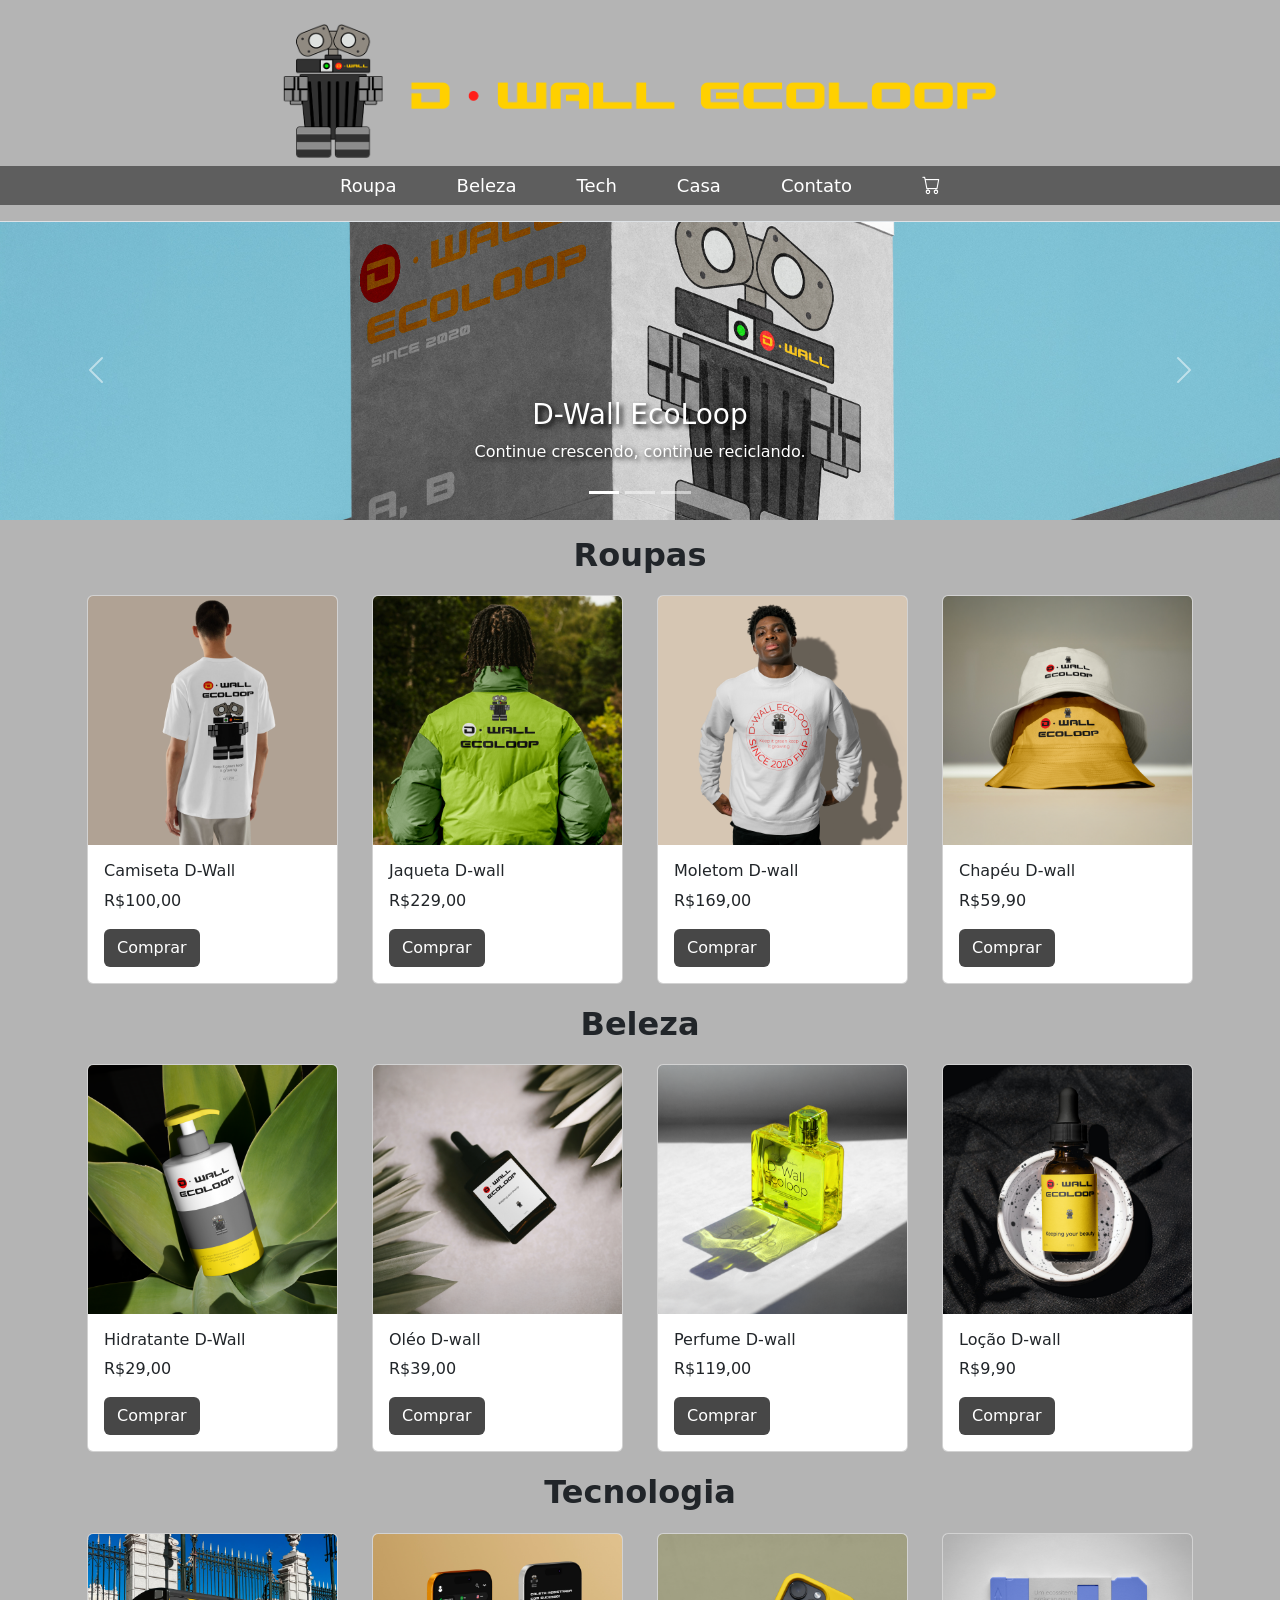
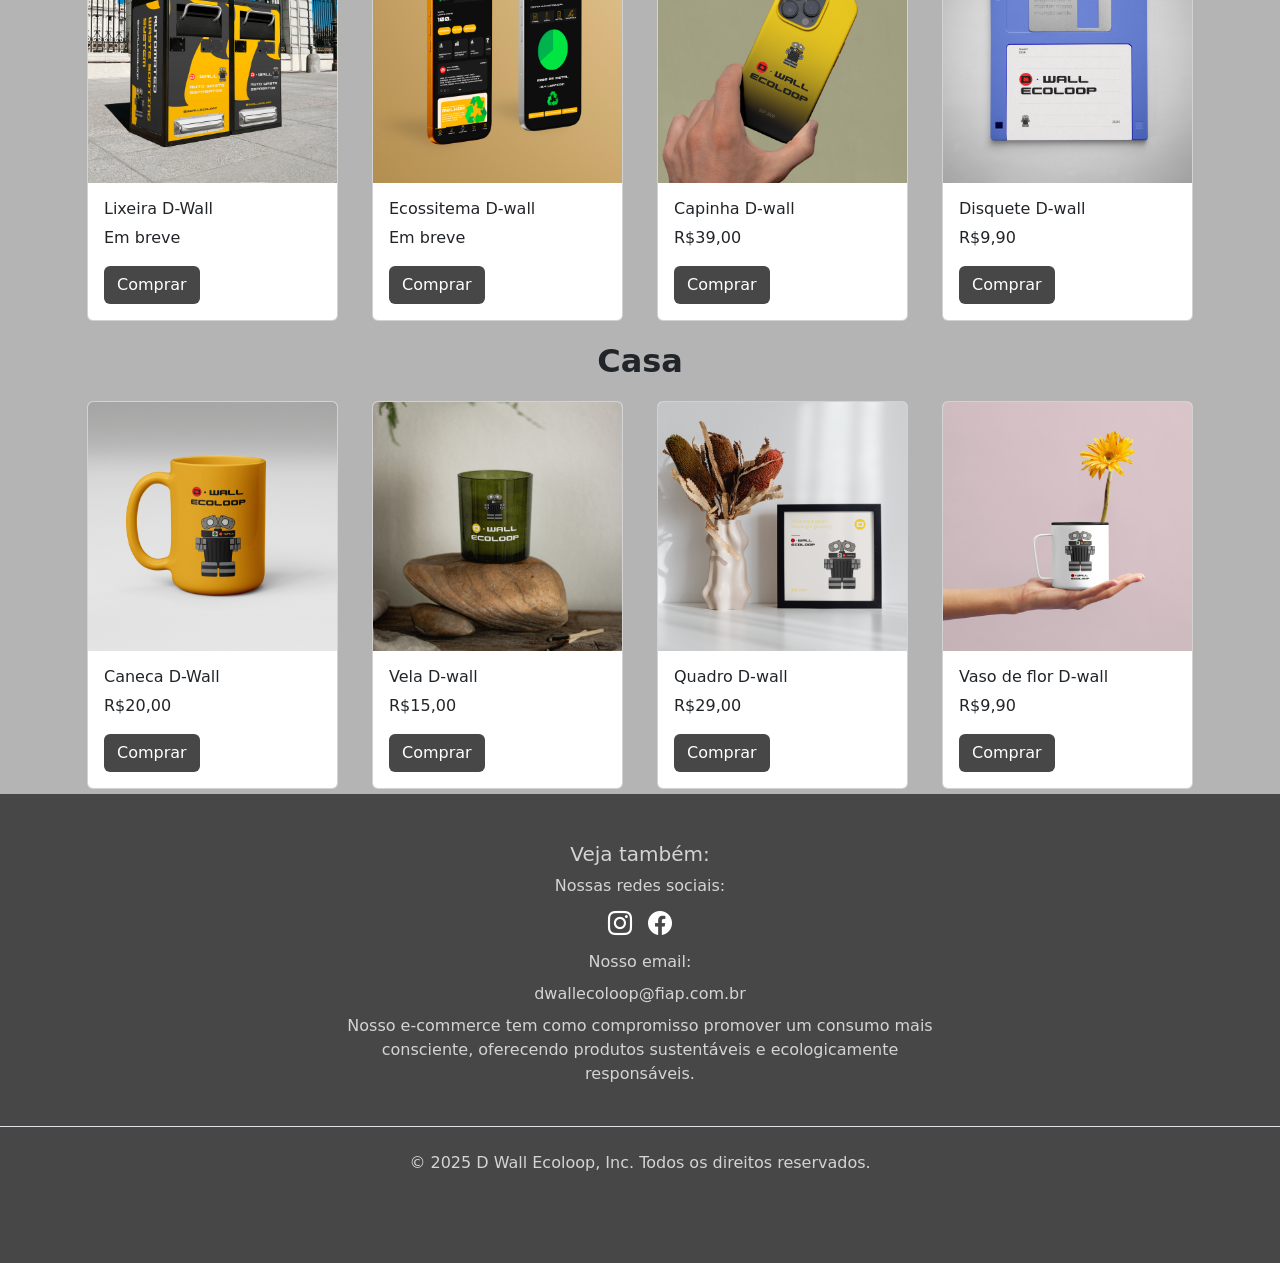
==== index.html @ 1d4e5c64 "Fixing Bugs" ====
<!DOCTYPE html>
<html lang="pt-br">

<head>
    <meta charset="UTF-8">
    <meta name="viewport" content="width=device-width, initial-scale=1.0">
    <title>Wall Ecoloop</title>
    <link href="https://cdn.jsdelivr.net/npm/bootstrap@5.3.8/dist/css/bootstrap.min.css" rel="stylesheet">
    <link rel="stylesheet" href="./src/style/style.css">
    <link rel="stylesheet" href="https://cdn.jsdelivr.net/npm/bootstrap-icons@1.11.3/font/bootstrap-icons.css">
    <script src="https://cdn.jsdelivr.net/npm/bootstrap@5.3.8/dist/js/bootstrap.bundle.min.js"></script>
</head>

<body>

    <div class="container-fluid px-0" id="dwall">

        <header class="fixed-top d-flex flex-wrap justify-content-center mb-4 py-3 border-bottom navBar">

            <a href="#dwall" class="bg-logo w-100 text-center mb-3 mb-md-0 text-decoration-none">

                <img src="./src/imgs/Wall-w.png" class="logo img-fluid" alt="Logo">

            </a>

            <ul class="nav nav-pills justify-content-center w-100 flex-nowrap">

                <li class="nav-item">
                    <a href="#roupas" class="nav-link">Roupa</a>
                </li>

                <li class="nav-item">
                    <a href="#beleza" class="nav-link">Beleza</a>
                </li>

                <li class="nav-item">
                    <a href="#tech" class="nav-link">Tech</a>
                </li>

                <li class="nav-item">
                    <a href="#casa" class="nav-link">Casa</a>
                </li>
                
                <li class="nav-item">
                    <a href="./src/pages/contato.html" class="nav-link">Contato</a>
                </li>
                <li class="nav-item d-flex align-items-center">
                    <a href="/src/pages/carrinho.html"><i class="bi bi-cart cart-icon nav-link"></i></a>
                </li>

            </ul>

        </header>
    </div>

    <main>
        <div id="carouselExampleCaptions" class="carousel slide">
            <div class="carousel-indicators">
                <button type="button" data-bs-target="#carouselExampleCaptions" data-bs-slide-to="0" class="active"
                    aria-current="true" aria-label="Slide 1"></button>
                <button type="button" data-bs-target="#carouselExampleCaptions" data-bs-slide-to="1"
                    aria-label="Slide 2"></button>
                <button type="button" data-bs-target="#carouselExampleCaptions" data-bs-slide-to="2"
                    aria-label="Slide 3"></button>
            </div>
            <div class="carousel-inner">
                <div class="carousel-item active">
                    <img src="./src/imgs/Concrete Building PSD Mockup.jpg" class="d-block w-100" alt="...">
                    <div class="carousel-caption">
                        <h5>D-Wall EcoLoop</h5>
                        <p>Continue crescendo, continue reciclando.</p>
                    </div>
                </div>
                <div class="carousel-item">
                    <img src="./src/imgs/Free Building Facade Mockup.jpg" class="d-block w-100" alt="...">
                    <div class="carousel-caption">
                        <h5>D-Wall EcoLoop</h5>
                        <p>Poupe energia, recicle.</p>
                    </div>
                </div>
                <div class="carousel-item">
                    <img src="./src/imgs/Free Three Posters in the Big City Mockup.jpg.png" class="d-block w-100" alt="...">
                    <div class="carousel-caption">
                        <h5>D-Wall EcoLoop</h5>
                        <p>Reduze, Reuse, Recicle.</p>
                    </div>
                </div>
            </div>
            <button class="carousel-control-prev" type="button" data-bs-target="#carouselExampleCaptions"
                data-bs-slide="prev">
                <span class="carousel-control-prev-icon" aria-hidden="true"></span>
                <span class="visually-hidden">Previous</span>
            </button>
            <button class="carousel-control-next" type="button" data-bs-target="#carouselExampleCaptions"
                data-bs-slide="next">
                <span class="carousel-control-next-icon" aria-hidden="true"></span>
                <span class="visually-hidden">Next</span>
            </button>
        </div>

        <!-- Roupas -->
        <h2 class="text-center my-3 fw-bold" id="roupas">Roupas</h2>
        <div class="container text-center">
            <div class="row">
                <div class="col-6 col-md-3">
                    <div class="card">
                        <img src="./src/imgs/tshirt-1.png" class="card-img-top" alt="...">
                        <div class="card-body text-start">
                            <h6 class="card-title">Camiseta D-Wall</h6>
                            <p>R$100,00</p>
                            <a href="./src/pages/produto.html?id=1" class="btn btn-eco">Comprar</a>
                        </div>
                    </div>
                </div>
                <div class="col-6 col-md-3">
                    <div class="card">
                        <img src="./src/imgs/hoddie-1.png" class="card-img-top" alt="...">
                        <div class="card-body text-start">
                            <h6 class="card-title">Jaqueta D-wall</h6>
                            <p>R$229,00</p>
                            <a href="./src/pages/produto.html?id=2" class="btn btn-eco">Comprar</a>
                        </div>
                    </div>
                </div>
                <div class="col-6 col-md-3">
                    <div class="card">
                        <img src="./src/imgs/hoddie-2.png" class="card-img-top" alt="...">
                        <div class="card-body text-start">
                            <h6 class="card-title">Moletom D-wall</h6>
                            <p>R$169,00</p>
                            <a href="./src/pages/produto.html?id=3" class="btn btn-eco">Comprar</a>
                        </div>
                    </div>
                </div>
                <div class="col-6 col-md-3">
                    <div class="card">
                        <img src="./src/imgs/hat-1.png" class="card-img-top" alt="...">
                        <div class="card-body text-start">
                            <h6 class="card-title">Chapéu D-wall</h6>
                            <p>R$59,90</p>
                            <a href="./src/pages/produto.html?id=4" class="btn btn-eco">Comprar</a>
                        </div>
                    </div>
                </div>
            </div>
        </div>

        <!-- Beleza -->
        <h2 class="text-center my-3 fw-bold" id="beleza">Beleza</h2>
        <div class="container text-center">
            <div class="row">
                <div class="col-6 col-md-3">
                    <div class="card">
                        <img src="./src/imgs/beuaty-1.png" class="card-img-top" alt="...">
                        <div class="card-body text-start">
                            <h6 class="card-title">Hidratante D-Wall</h6>
                            <p>R$29,00</p>
                            <a href="./src/pages/produto.html?id=5" class="btn btn-eco">Comprar</a>
                        </div>
                    </div>

                </div>
                <div class="col-6 col-md-3"> 
                    <div class="card"> 
                        <img src="./src/imgs/beuaty-3.png" class="card-img-top" alt="..."> 
                        <div class="card-body text-start"> 
                            <h6 class="card-title">Oléo D-wall</h6> 
                            <p>R$39,00</p> 
                            <a href="./src/pages/produto.html?id=6" class="btn btn-eco">Comprar</a> 
                        </div> 
                    </div> 
                </div> 
                <div class="col-6 col-md-3"> 
                    <div class="card"> 
                        <img src="./src/imgs/beuaty-2.png" class="card-img-top" alt="..."> 
                        <div class="card-body text-start"> 
                            <h6 class="card-title">Perfume D-wall</h6>
                            <p>R$119,00</p>
                            <a href="./src/pages/produto.html?id=7" class="btn btn-eco">Comprar</a>
                        </div>
                    </div>
                </div>
                <div class="col-6 col-md-3">
                    <div class="card">
                        <img src="./src/imgs/beuaty-4.png" class="card-img-top" alt="...">
                        <div class="card-body text-start">
                            <h6 class="card-title">Loção D-wall</h6>
                            <p>R$9,90</p>
                            <a href="./src/pages/produto.html?id=8" class="btn btn-eco">Comprar</a>
                        </div>
                    </div>
                </div>
            </div>
        </div>

        <!-- Tech -->
        <h2 class="text-center my-3 fw-bold" id="tech">Tecnologia</h2>
        <div class="container text-center">
            <div class="row">
                <div class="col-6 col-md-3">
                    <div class="card">
                        <img src="./src/imgs/tech-1.png" class="card-img-top" alt="...">
                        <div class="card-body text-start">
                            <h6 class="card-title">Lixeira D-Wall</h6>
                            <p>Em breve</p>
                            <a href="./src/pages/produto.html?id=9" class="btn btn-eco">Comprar</a>
                        </div>
                    </div>

                </div>
                <div class="col-6 col-md-3">
                    <div class="card">
                        <img src="./src/imgs/tech-2.png" class="card-img-top" alt="...">
                        <div class="card-body text-start">
                            <h6 class="card-title">Ecossitema D-wall</h6>
                            <p>Em breve</p>
                            <a href="./src/pages/produto.html?id=10" class="btn btn-eco">Comprar</a>
                        </div>
                    </div>
                </div>
                <div class="col-6 col-md-3">
                    <div class="card">
                        <img src="./src/imgs/tech-3.png" class="card-img-top" alt="...">
                        <div class="card-body text-start">
                            <h6 class="card-title">Capinha D-wall</h6>
                            <p>R$39,00</p>
                            <a href="./src/pages/produto.html?id=11" class="btn btn-eco">Comprar</a>
                        </div>
                    </div>
                </div>
                <div class="col-6 col-md-3">
                    <div class="card">
                        <img src="./src/imgs/tech4.png" class="card-img-top" alt="...">
                        <div class="card-body text-start">
                            <h6 class="card-title">Disquete D-wall</h6>
                            <p>R$9,90</p>
                            <a href="./src/pages/produto.html?id=12" class="btn btn-eco">Comprar</a>
                        </div>
                    </div>
                </div>
            </div>
        </div>

        <!-- Casa -->
        <h2 class="text-center my-3 fw-bold" id="casa">Casa</h2>
        <div class="container text-center">
            <div class="row">
                <div class="col-6 col-md-3">
                    <div class="card">
                        <img src="./src/imgs/casa-1.png" class="card-img-top" alt="...">
                        <div class="card-body text-start">
                            <h6 class="card-title">Caneca D-Wall</h6>
                            <p>R$20,00</p>
                            <a href="./src/pages/produto.html?id=13" class="btn btn-eco">Comprar</a>
                        </div>
                    </div>

                </div>
                <div class="col-6 col-md-3">
                    <div class="card">
                        <img src="./src/imgs/casa-2.png" class="card-img-top" alt="...">
                        <div class="card-body text-start">
                            <h6 class="card-title">Vela D-wall</h6>
                            <p>R$15,00</p>
                            <a href="./src/pages/produto.html?id=14" class="btn btn-eco">Comprar</a>
                        </div>
                    </div>
                </div>
                <div class="col-6 col-md-3">
                    <div class="card">
                        <img src="./src/imgs/casa-3.png" class="card-img-top" alt="...">
                        <div class="card-body text-start">
                            <h6 class="card-title">Quadro D-wall</h6>
                            <p>R$29,00</p>
                            <a href="./src/pages/produto.html?id=15" class="btn btn-eco">Comprar</a>
                        </div>
                    </div>
                </div>
                <div class="col-6 col-md-3">
                    <div class="card">
                        <img src="./src/imgs/casa-4.png" class="card-img-top" alt="...">
                        <div class="card-body text-start">
                            <h6 class="card-title">Vaso de flor D-wall</h6>
                            <p>R$9,90</p>
                            <a href="./src/pages/produto.html?id=16" class="btn btn-eco">Comprar</a>
                        </div>
                    </div>
                </div>
            </div>
        </div>
        
    </main>
</body>
<footer class="py-5">
    <div class="row justify-content-center">
        <div class="col-md-6 text-center mb-3">

            <h5>Veja também:</h5>

            <ul class="nav flex-column align-items-center">
                <li class="nav-item mb-2">Nossas redes sociais:</li>

                <li class="nav-item mb-2 d-flex justify-content-center gap-3">

                    <a href="https://www.instagram.com/" class="nav-link p-0 text-body-secondary">
                        <i class="bi bi-instagram social-icon"></i>
                    </a>

                    <a href="https://www.facebook.com/" class="nav-link p-0 text-body-secondary">
                        <i class="bi bi-facebook social-icon"></i>
                    </a>

                </li>

                <li class="nav-item mb-2 email">Nosso email:</li>
                <li class="nav-item mb-2 email">dwallecoloop@fiap.com.br</li>

                <li class="nav-item mb-2 email">
                    <p>
                        Nosso e-commerce tem como compromisso promover um consumo mais consciente,
                        oferecendo produtos sustentáveis e ecologicamente responsáveis.
                    </p>
                </li>
            </ul>

        </div>
    </div>

    <div class="text-center py-4 border-top">
        <p>© 2025 D Wall Ecoloop, Inc. Todos os direitos reservados.</p>
    </div>

    </div>
</footer>
<script src="./src/script/script.js"></script>

</html>
---- src/style/style.css ----
* {
    padding: 0px;
    margin: 0px;
}
html, body{
    overflow-x: hidden;
}
.logo {
    height: 50px;
    width: auto;
}

.navBar{
    background-color: rgb(180, 180, 180);
    
}

img{
    max-width: 100%;
}

body {
    background-color: rgb(180, 180, 180);
    padding-top: 137px;
}

.cart-icon {
    font-size: 17px;
    color: none;
    margin-left: 10px;
    cursor: pointer;
    color: white;
}

.bi-cart-x {
    font-size: 50px;
    color: none;
    margin-left: 10px;
    color: black;
}


.nav-pills {
    background-color: rgb(94, 94, 94);
    width: 100%;
}

.nav-pills .nav-link {
    color: rgb(255, 255, 255);
    transition: 0.2s ease;
    padding:6px 8px;
    font-size:18px;
}

.nav-pills .nav-link:hover {
    color: rgb(255, 255, 255);
    transform: scale(1.1);
    background-color: #ffcf04;
    color: rgb(71, 71, 71);
    font-weight: bold;
}

.nav-pills .nav-link:active {
    color: rgb(255, 255, 255);
    color: antiquewhite;
}

.carousel-caption h5 {
    font-size: 14px;
    text-shadow: 3px 3px 5px black;
}

.carousel-caption p {
    font-size: 10px;
    color: rgb(255, 255, 255);
    text-shadow: 2px 2px 5px black;
}

/* tablet */
@media (min-width:768px) {
    .logo {
        height: 100px;
        width: auto;
    }

    .carousel-item img {
        height: 500px;
    }

    .carousel-caption h5 {
        font-size: 28px;
    }

    .carousel-caption p {
        font-size: 16px;
    }
    body{
    padding-top: 170px;
}
    .nav-pills .nav-link {
    color: rgb(255, 255, 255);
    transition: 0.2s ease;
    padding:6px 25px;
    font-size:18px;
}
}

/* desktop */
@media (min-width:1200px) {
    .logo {
        height: 150px;
        width: auto;
    }
    body{
    padding-top: 220px;
}
    .nav-pills .nav-link {
    color: rgb(255, 255, 255);
    transition: 0.2s ease;
    padding:6px 30px;
    font-size:18px;
    
}
    .carousel-item img{
    height: 300px;
    object-fit: cover;
}
}
.py-5{
    background-color:rgb(71, 71, 71) ;
    color: rgb(212, 212, 212);
    
}

.social-icon{
    color: white;
    font-size: 24px;
}

.card {
  transition: transform 0.2s ease;
  margin: 5px;
}

/* talvez tirar */
.card:hover {
  transform: scale(1.05);
}

.card-title{
    white-space: nowrap;
}

.btn-eco{
    background-color: rgb(71, 71, 71);
    transition: 0.2s ease;
    color: #ffffff;

}

.btn-eco:hover{
    background-color: rgb(39, 39, 39);
    transform: scale(1.1);
    color: #ffffff;
}
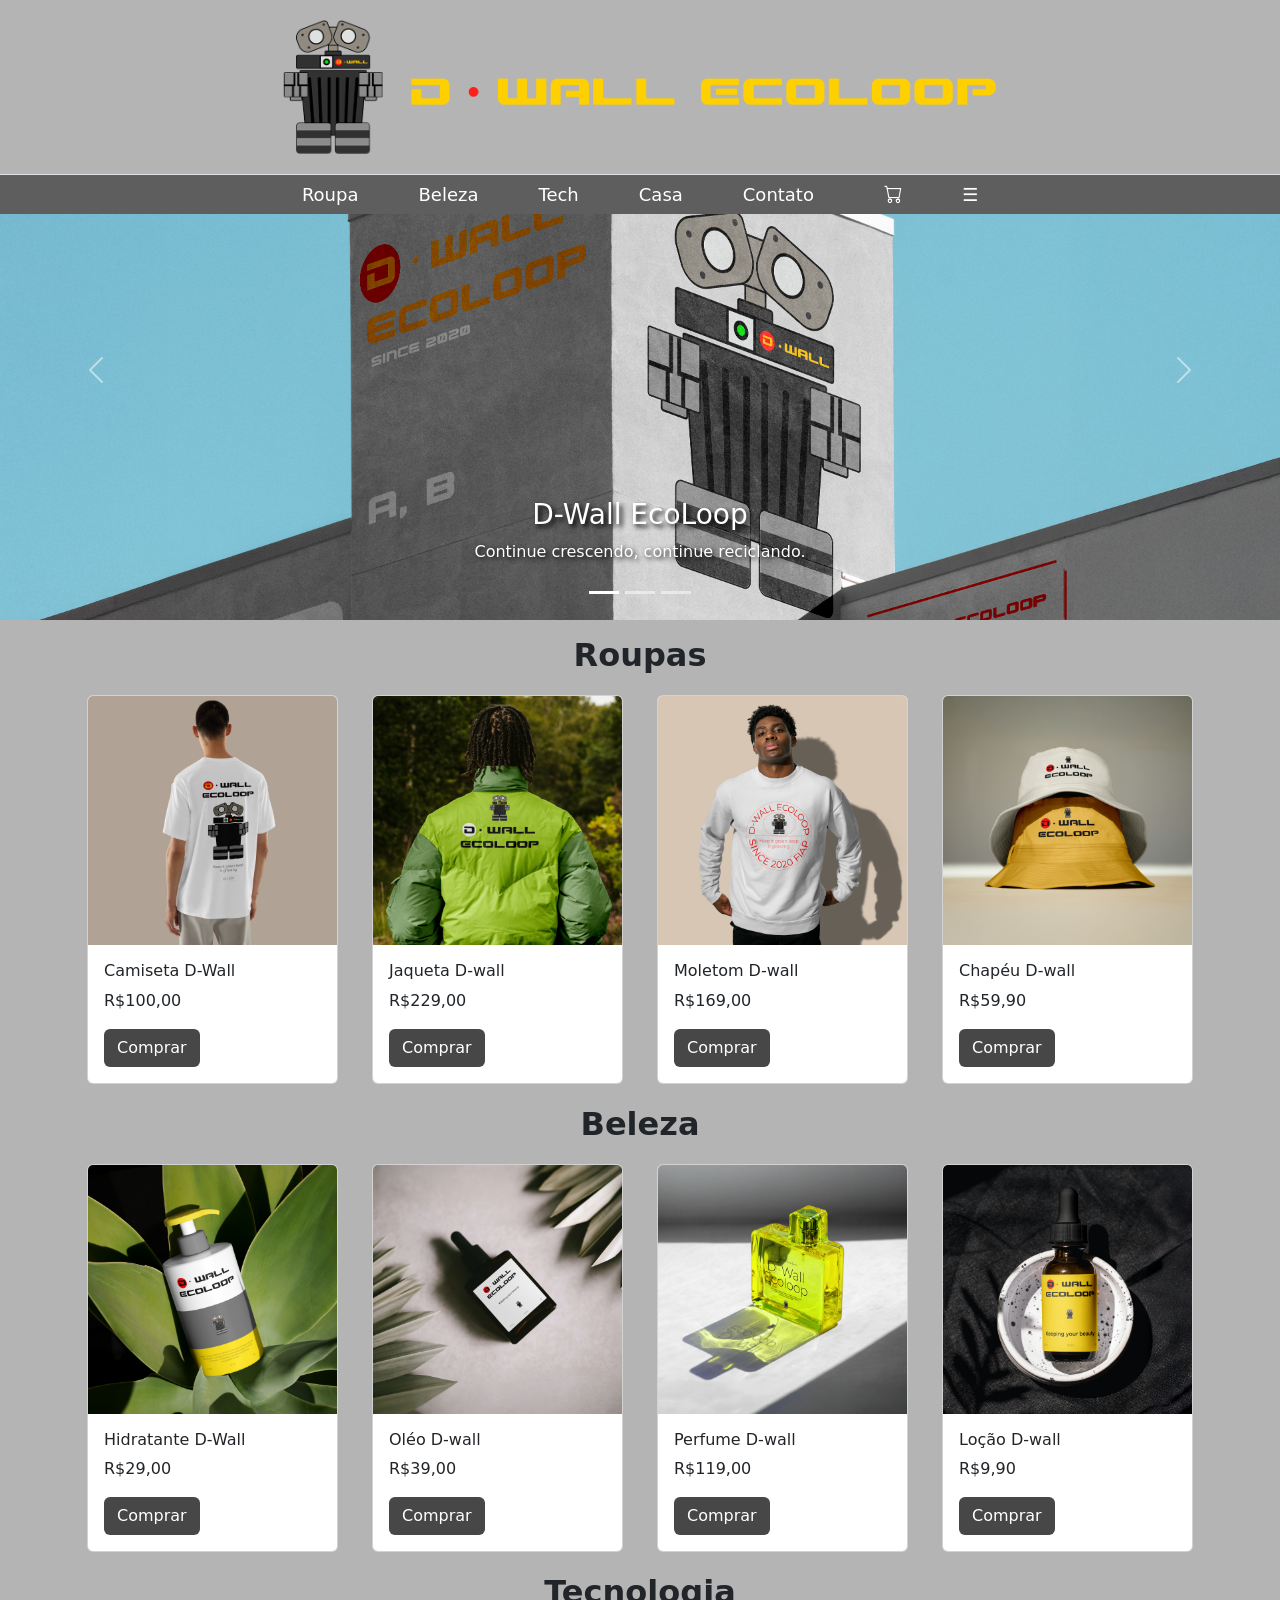
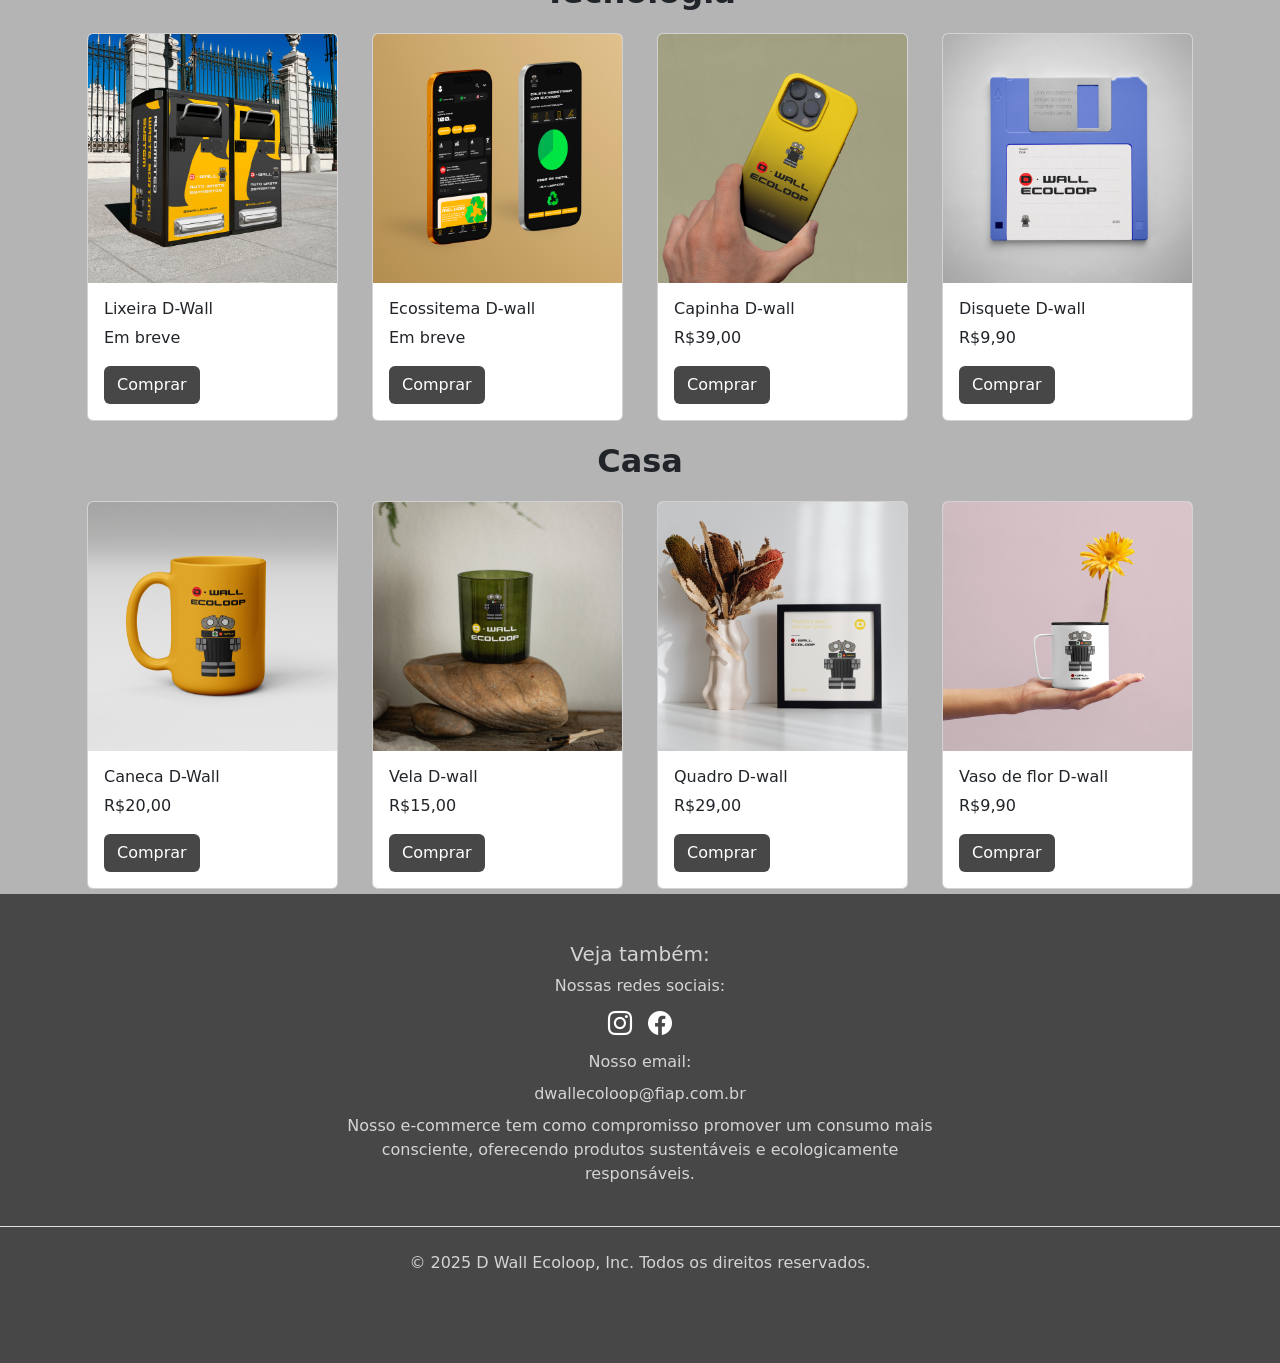
==== commit 7e433d83: "Fixing responsividade" ====
--- a/index.html
+++ b/index.html
@@ -5,6 +5,7 @@
     <meta charset="UTF-8">
     <meta name="viewport" content="width=device-width, initial-scale=1.0">
     <title>Wall Ecoloop</title>
+    <link rel="shortcut icon" href="./src/imgs/favicon.ico" type="image/x-icon">
     <link href="https://cdn.jsdelivr.net/npm/bootstrap@5.3.8/dist/css/bootstrap.min.css" rel="stylesheet">
     <link rel="stylesheet" href="./src/style/style.css">
     <link rel="stylesheet" href="https://cdn.jsdelivr.net/npm/bootstrap-icons@1.11.3/font/bootstrap-icons.css">
@@ -12,17 +13,18 @@
 </head>
 
 <body>
-
-    <div class="container-fluid px-0" id="dwall">
-
-        <header class="fixed-top d-flex flex-wrap justify-content-center mb-4 py-3 border-bottom navBar">
-
-            <a href="#dwall" class="bg-logo w-100 text-center mb-3 mb-md-0 text-decoration-none">
-
+    <div class="topo-fixo">
+
+        <header class="d-flex flex-wrap justify-content-center w-100 border-bottom navBar bg-white px-0">
+
+            <a href="#dwall" class="bg-logo w-100 text-center text-decoration-none">
                 <img src="./src/imgs/Wall-w.png" class="logo img-fluid" alt="Logo">
-
             </a>
 
+        </header>
+
+        <nav class="container-fluid px-0 bg-white">
+
             <ul class="nav nav-pills justify-content-center w-100 flex-nowrap">
 
                 <li class="nav-item">
@@ -40,17 +42,74 @@
                 <li class="nav-item">
                     <a href="#casa" class="nav-link">Casa</a>
                 </li>
-                
+
                 <li class="nav-item">
                     <a href="./src/pages/contato.html" class="nav-link">Contato</a>
                 </li>
+
                 <li class="nav-item d-flex align-items-center">
-                    <a href="/src/pages/carrinho.html"><i class="bi bi-cart cart-icon nav-link"></i></a>
-                </li>
+                    <a href="./src/pages/carrinho.html">
+                        <i class="bi bi-cart cart-icon nav-link"></i>
+                    </a>
+                </li>
+                <li>
+                    <a class="btn btn-nav nav-link" data-bs-toggle="offcanvas" href="#offcanvasExample" role="button">
+                        ☰
+                    </a>
+                    <div class="offcanvas offcanvas-start" tabindex="-1" id="offcanvasExample"
+                        aria-labelledby="offcanvasExampleLabel">
+                        <div class="offcanvas-header">
+                            <h5 class="offcanvas-title" id="offcanvasExampleLabel">Filtro</h5>
+                            <button type="button" class="btn-close" data-bs-dismiss="offcanvas"
+                                aria-label="Close"></button>
+                        </div>
+                        <div class="offcanvas-body">
+                            <div class="dropdown mt-3">
+                                <button class="btn btn-secondary dropdown-toggle mb-4" type="button"
+                                    data-bs-toggle="dropdown">
+                                    Tipo de produto
+                                </button>
+                                <ul class="dropdown-menu">
+                                    <li><a class="dropdown-item" href="#roupas">Roupas</a></li>
+                                    <li><a class="dropdown-item" href="#tech">Tech</a></li>
+                                    <li><a class="dropdown-item" href="#beleza">Beleza</a></li>
+                                    <li><a class="dropdown-item" href="#casa">Casa</a></li>
+                                </ul>
+                                <div class="filtro-box">
+
+                                    <h6 class="filtro-titulo">Faixa de preço</h6>
+
+                                    <label class="filtro-item">
+                                        <input type="radio" name="preco">
+                                        <span>Até R$50</span>
+                                    </label>
+                                    
+                                    <label class="filtro-item">
+                                        <input type="radio" name="preco">
+                                        <span>Até R$100</span>
+                                    </label>
+
+                                    <label class="filtro-item">
+                                        <input type="radio" name="preco">
+                                        <span>Até R$200</span>
+                                    </label>
+
+                                    <label class="filtro-item">
+                                        <input type="radio" name="preco">
+                                        <span>Acima de R$200</span>
+                                    </label>
+
+                                </div>
+                            </div>
+                        </div>
+                    </div>
+                </li>
+
 
             </ul>
 
-        </header>
+        </nav>
+
     </div>
 
     <main>
@@ -79,7 +138,8 @@
                     </div>
                 </div>
                 <div class="carousel-item">
-                    <img src="./src/imgs/Free Three Posters in the Big City Mockup.jpg.png" class="d-block w-100" alt="...">
+                    <img src="./src/imgs/Free Three Posters in the Big City Mockup.jpg.png" class="d-block w-100"
+                        alt="...">
                     <div class="carousel-caption">
                         <h5>D-Wall EcoLoop</h5>
                         <p>Reduze, Reuse, Recicle.</p>
@@ -160,20 +220,20 @@
                     </div>
 
                 </div>
-                <div class="col-6 col-md-3"> 
-                    <div class="card"> 
-                        <img src="./src/imgs/beuaty-3.png" class="card-img-top" alt="..."> 
-                        <div class="card-body text-start"> 
-                            <h6 class="card-title">Oléo D-wall</h6> 
-                            <p>R$39,00</p> 
-                            <a href="./src/pages/produto.html?id=6" class="btn btn-eco">Comprar</a> 
-                        </div> 
-                    </div> 
-                </div> 
-                <div class="col-6 col-md-3"> 
-                    <div class="card"> 
-                        <img src="./src/imgs/beuaty-2.png" class="card-img-top" alt="..."> 
-                        <div class="card-body text-start"> 
+                <div class="col-6 col-md-3">
+                    <div class="card">
+                        <img src="./src/imgs/beuaty-3.png" class="card-img-top" alt="...">
+                        <div class="card-body text-start">
+                            <h6 class="card-title">Oléo D-wall</h6>
+                            <p>R$39,00</p>
+                            <a href="./src/pages/produto.html?id=6" class="btn btn-eco">Comprar</a>
+                        </div>
+                    </div>
+                </div>
+                <div class="col-6 col-md-3">
+                    <div class="card">
+                        <img src="./src/imgs/beuaty-2.png" class="card-img-top" alt="...">
+                        <div class="card-body text-start">
                             <h6 class="card-title">Perfume D-wall</h6>
                             <p>R$119,00</p>
                             <a href="./src/pages/produto.html?id=7" class="btn btn-eco">Comprar</a>
@@ -288,7 +348,7 @@
                 </div>
             </div>
         </div>
-        
+
     </main>
 </body>
 <footer class="py-5">
--- a/src/style/style.css
+++ b/src/style/style.css
@@ -9,6 +9,12 @@
     height: 50px;
     width: auto;
 }
+.bg-logo{
+    background-color:   rgb(180, 180, 180);
+    width: 100%;
+    display: block;
+    padding: 12px 0; /* substitui o py-3 */
+}
 
 .navBar{
     background-color: rgb(180, 180, 180);
@@ -21,7 +27,6 @@
 
 body {
     background-color: rgb(180, 180, 180);
-    padding-top: 137px;
 }
 
 .cart-icon {
@@ -94,9 +99,6 @@
     .carousel-caption p {
         font-size: 16px;
     }
-    body{
-    padding-top: 170px;
-}
     .nav-pills .nav-link {
     color: rgb(255, 255, 255);
     transition: 0.2s ease;
@@ -111,9 +113,7 @@
         height: 150px;
         width: auto;
     }
-    body{
-    padding-top: 220px;
-}
+
     .nav-pills .nav-link {
     color: rgb(255, 255, 255);
     transition: 0.2s ease;
@@ -122,9 +122,10 @@
     
 }
     .carousel-item img{
-    height: 300px;
+    /* height: 300px; */
     object-fit: cover;
 }
+
 }
 .py-5{
     background-color:rgb(71, 71, 71) ;
@@ -163,3 +164,51 @@
     transform: scale(1.1);
     color: #ffffff;
 }
+.topo-fixo{
+    position: fixed;
+    top: 0;
+    left: 0;
+    width: 100%;
+    z-index: 999;
+
+}
+#roupas,
+#beleza,
+#tech,
+#casa{
+    scroll-margin-top: 180px;
+}
+html{
+    scroll-behavior: smooth;
+}
+.carousel{
+    margin-top: 120px;
+}
+.filtro-box{
+    background: #f8f9fa;
+    padding: 15px;
+    border-radius: 10px;
+}
+
+.filtro-titulo{
+    font-weight: bold;
+    margin-bottom: 10px;
+}
+
+.filtro-item{
+    display: flex;
+    align-items: center;
+    gap: 8px;
+    margin-bottom: 8px;
+    cursor: pointer;
+    font-size: 14px;
+}
+
+.filtro-item input{
+    accent-color: #2e7d32; /* verde ecológico */
+    cursor: pointer;
+}
+
+.filtro-item:hover{
+    color: #2e7d32;
+}
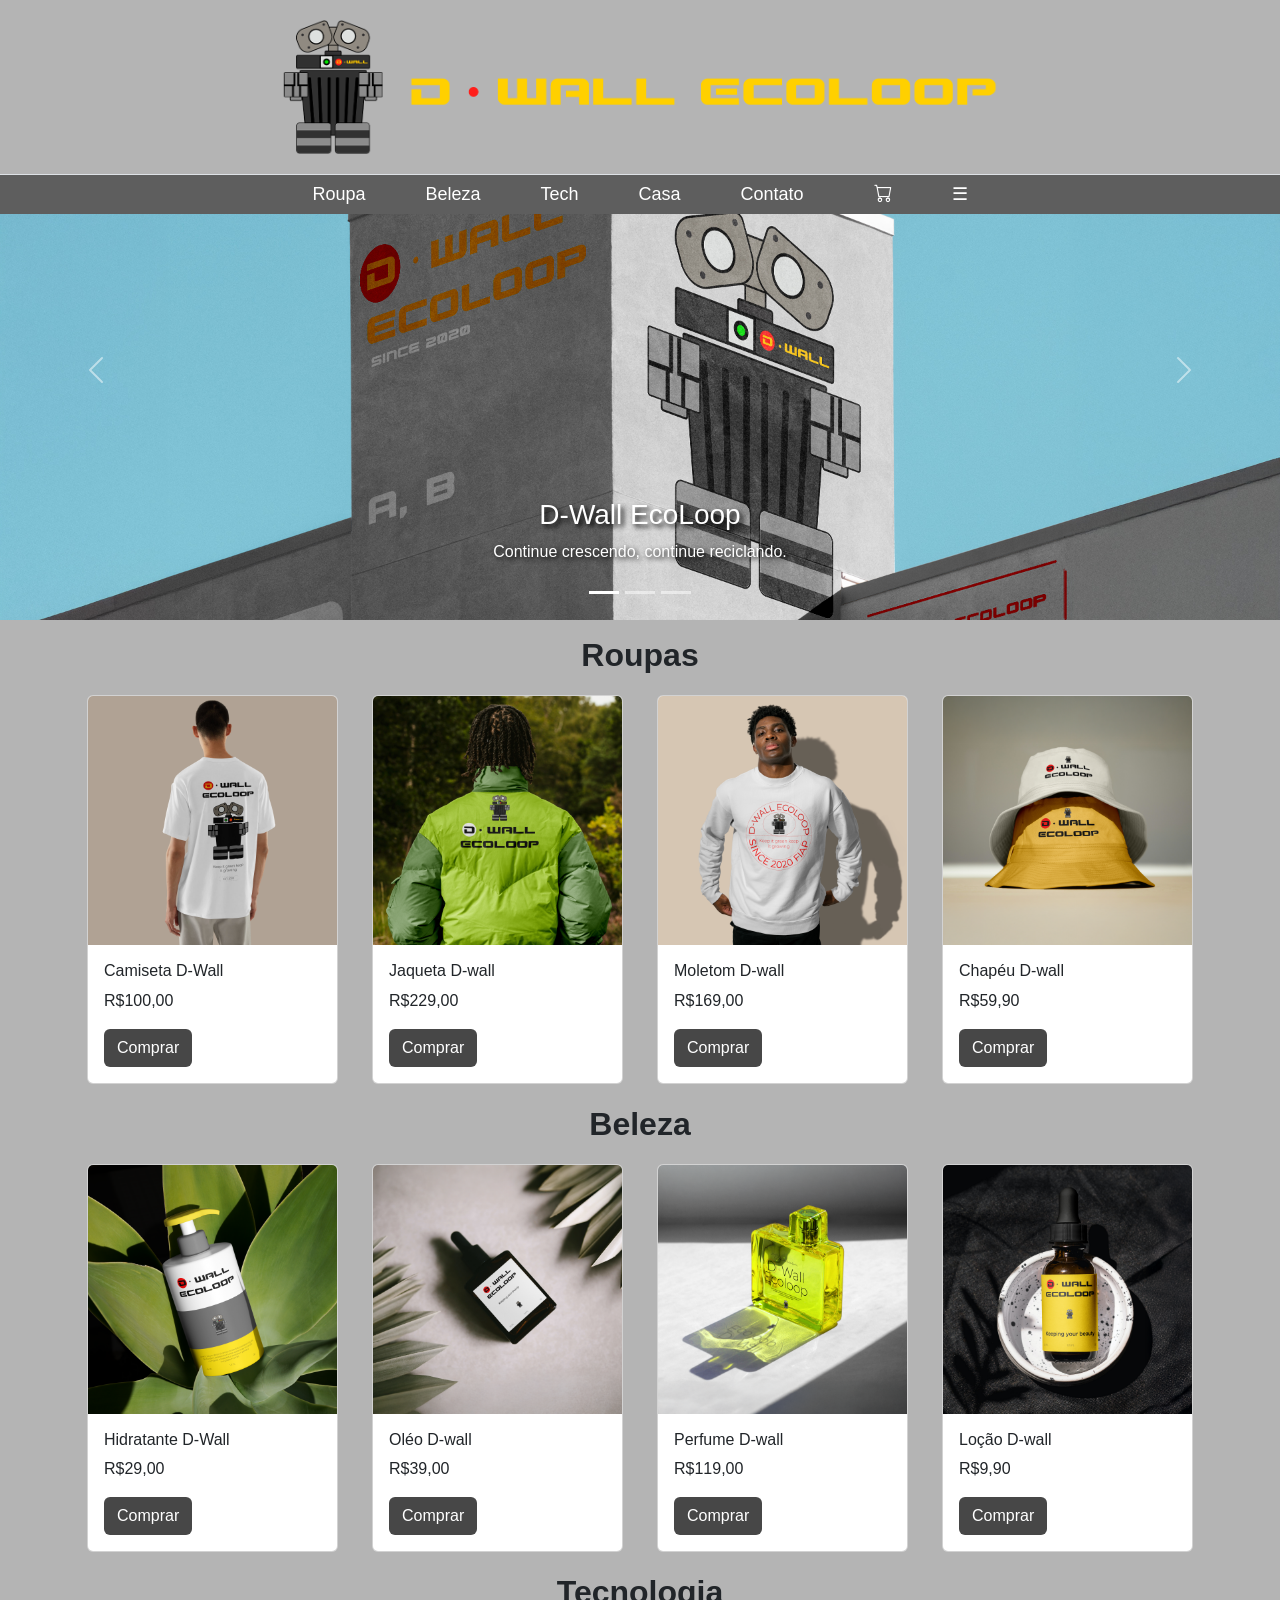
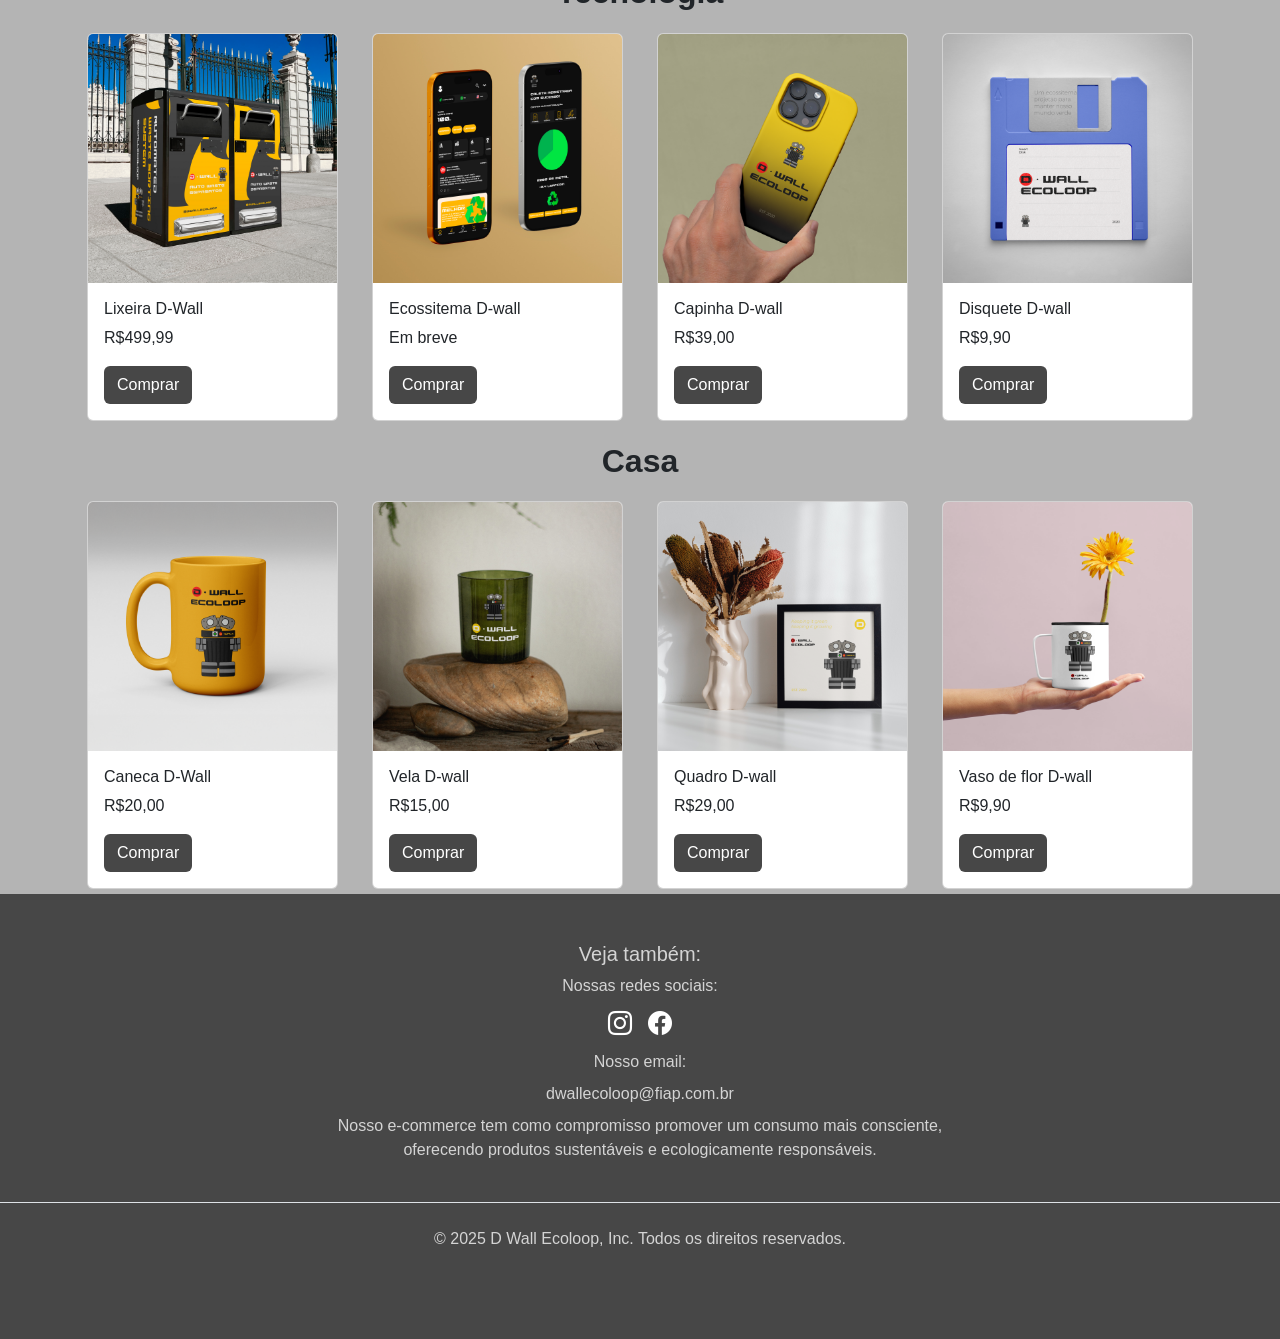
==== commit add67b61: "feat: Ajustando página de venda" ====
--- a/index.html
+++ b/index.html
@@ -64,51 +64,78 @@
                                 aria-label="Close"></button>
                         </div>
                         <div class="offcanvas-body">
-                            <div class="dropdown mt-3">
-                                <button class="btn btn-secondary dropdown-toggle mb-4" type="button"
-                                    data-bs-toggle="dropdown">
-                                    Tipo de produto
-                                </button>
-                                <ul class="dropdown-menu">
-                                    <li><a class="dropdown-item" href="#roupas">Roupas</a></li>
-                                    <li><a class="dropdown-item" href="#tech">Tech</a></li>
-                                    <li><a class="dropdown-item" href="#beleza">Beleza</a></li>
-                                    <li><a class="dropdown-item" href="#casa">Casa</a></li>
-                                </ul>
-                                <div class="filtro-box">
-
-                                    <h6 class="filtro-titulo">Faixa de preço</h6>
-
-                                    <label class="filtro-item">
-                                        <input type="radio" name="preco">
-                                        <span>Até R$50</span>
-                                    </label>
-                                    
-                                    <label class="filtro-item">
-                                        <input type="radio" name="preco">
-                                        <span>Até R$100</span>
-                                    </label>
-
-                                    <label class="filtro-item">
-                                        <input type="radio" name="preco">
-                                        <span>Até R$200</span>
-                                    </label>
-
-                                    <label class="filtro-item">
-                                        <input type="radio" name="preco">
-                                        <span>Acima de R$200</span>
-                                    </label>
-
-                                </div>
+                            <div class="dropdown mt-3"></div>
+                            <button class="btn btn-secondary dropdown-toggle mb-4" type="button"
+                                data-bs-toggle="dropdown">
+                                Tipo de produto
+                            </button>
+
+                            <ul class="dropdown-menu">
+                                <li><a class="dropdown-item" href="#roupas">Roupas</a></li>
+                                <li><a class="dropdown-item" href="#tech">Tech</a></li>
+                                <li><a class="dropdown-item" href="#beleza">Beleza</a></li>
+                                <li><a class="dropdown-item" href="#casa">Casa</a></li>
+                            </ul>
+
+                            <div class="filtro-box">
+
+                                <h6 class="filtro-titulo">Faixa de preço:</h6>
+
+                                <label class="filtro-item">
+                                    <input type="radio" name="preco">
+                                    <span>Até R$50</span>
+                                </label>
+
+                                <label class="filtro-item">
+                                    <input type="radio" name="preco">
+                                    <span>Até R$100</span>
+                                </label>
+
+                                <label class="filtro-item">
+                                    <input type="radio" name="preco">
+                                    <span>Até R$200</span>
+                                </label>
+
+                                <label class="filtro-item">
+                                    <input type="radio" name="preco">
+                                    <span>Acima de R$200</span>
+                                </label>
+
                             </div>
-                        </div>
-                    </div>
-                </li>
-
-
-            </ul>
-
-        </nav>
+
+                            <div class="filtro-box">
+                                <h6 class="filtro-titulo">Sustentabilidade</h6>
+
+                                <label class="filtro-item">
+                                    <input type="checkbox">
+                                    <span>Produto reciclado</span>
+                                </label>
+
+                                <label class="filtro-item">
+                                    <input type="checkbox">
+                                    <span>Biodegradável</span>
+                                </label>
+
+                                <label class="filtro-item">
+                                    <input type="checkbox">
+                                    <span>Vegano</span>
+                                </label>
+
+                            </div>
+                            <button class="btn btn-eco w-100 mt-8 mb-6" data-bs-dismiss="offcanvas">
+                                Filtrar
+                            </button>
+                        </div>
+
+
+                    </div>
+    </div>
+    </li>
+
+
+    </ul>
+
+    </nav>
 
     </div>
 
@@ -131,18 +158,18 @@
                     </div>
                 </div>
                 <div class="carousel-item">
+                    <a href="#lixeira"><img src="./src/imgs/transhbin.jpg.jpeg" class="d-block w-100"
+                        alt="..."></a>
+                    <div class="carousel-caption">
+                        <h5>Lixeira D-Wall por R$499</h5>
+                        <p>Navegue pelo site e veja nossos preços.</p>
+                    </div>
+                </div>
+                <div class="carousel-item">
                     <img src="./src/imgs/Free Building Facade Mockup.jpg" class="d-block w-100" alt="...">
                     <div class="carousel-caption">
                         <h5>D-Wall EcoLoop</h5>
                         <p>Poupe energia, recicle.</p>
-                    </div>
-                </div>
-                <div class="carousel-item">
-                    <img src="./src/imgs/Free Three Posters in the Big City Mockup.jpg.png" class="d-block w-100"
-                        alt="...">
-                    <div class="carousel-caption">
-                        <h5>D-Wall EcoLoop</h5>
-                        <p>Reduze, Reuse, Recicle.</p>
                     </div>
                 </div>
             </div>
@@ -243,7 +270,7 @@
                 <div class="col-6 col-md-3">
                     <div class="card">
                         <img src="./src/imgs/beuaty-4.png" class="card-img-top" alt="...">
-                        <div class="card-body text-start">
+                        <div class="card-body text-start" id="lixeira">
                             <h6 class="card-title">Loção D-wall</h6>
                             <p>R$9,90</p>
                             <a href="./src/pages/produto.html?id=8" class="btn btn-eco">Comprar</a>
@@ -262,7 +289,7 @@
                         <img src="./src/imgs/tech-1.png" class="card-img-top" alt="...">
                         <div class="card-body text-start">
                             <h6 class="card-title">Lixeira D-Wall</h6>
-                            <p>Em breve</p>
+                            <p>R$499,99</p>
                             <a href="./src/pages/produto.html?id=9" class="btn btn-eco">Comprar</a>
                         </div>
                     </div>
--- a/src/style/style.css
+++ b/src/style/style.css
@@ -1,6 +1,7 @@
 * {
     padding: 0px;
     margin: 0px;
+    font-family:'Franklin Gothic Medium', 'Arial Narrow', Arial, sans-serif;
 }
 html, body{
     overflow-x: hidden;
@@ -211,4 +212,38 @@
 
 .filtro-item:hover{
     color: #2e7d32;
+}
+.filtro-box{
+    background: #f8f9fa;
+    padding: 15px;
+    border-radius: 10px;
+    border: 1px solid #ddd;
+}
+
+.filtro-titulo{
+    font-weight: bold;
+    margin-bottom: 10px;
+    color: #2e7d32;
+}
+
+.filtro-item{
+    display: flex;
+    align-items: center;
+    gap: 8px;
+    margin-bottom: 8px;
+    cursor: pointer;
+    font-size: 14px;
+    padding: 5px;
+    border-radius: 6px;
+    transition: 0.2s;
+}
+
+.filtro-item input{
+    accent-color: #2e7d32; /* verde */
+    cursor: pointer;
+}
+
+.filtro-item:hover{
+    background-color: #e8f5e9;
+    color: #2e7d32;
 }
